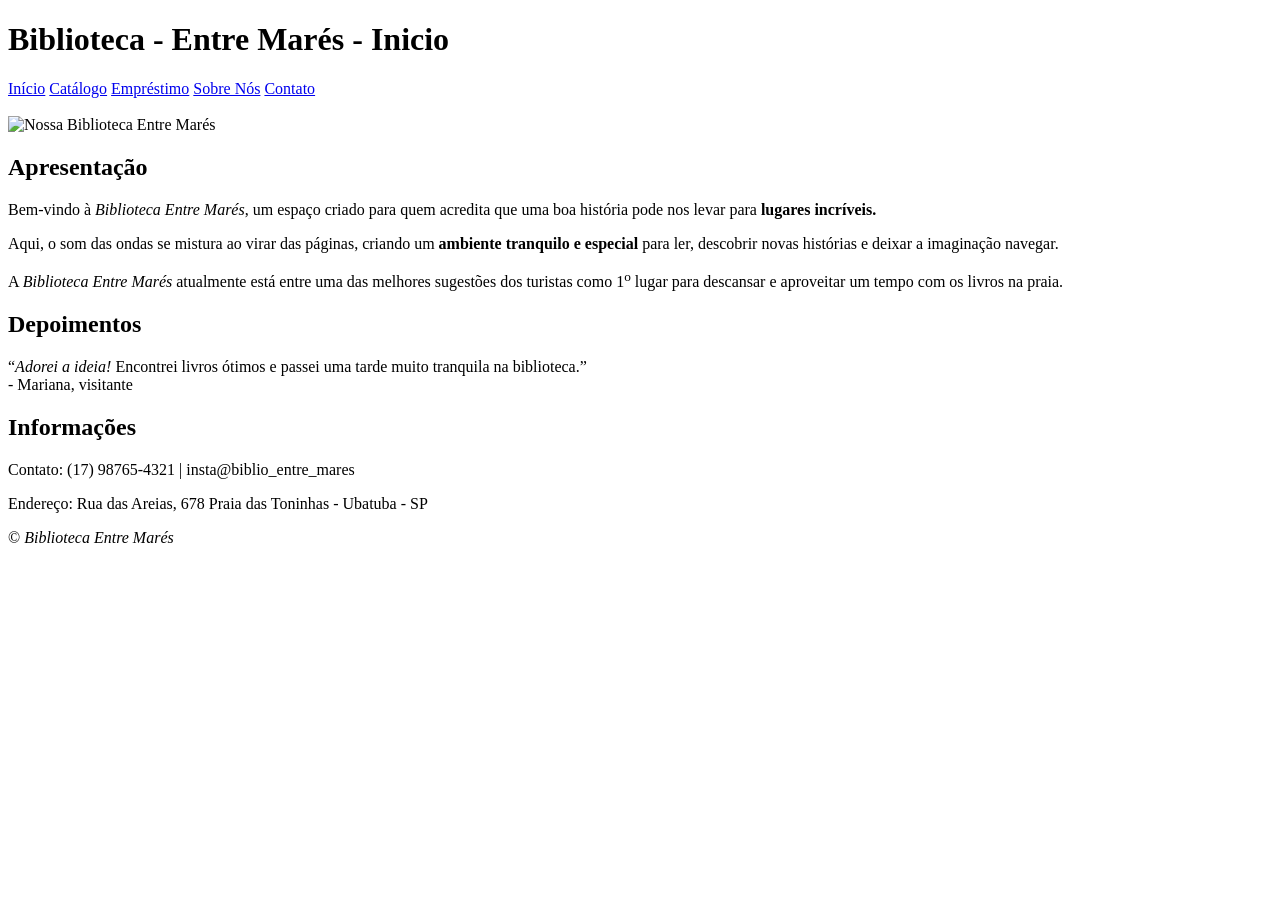
==== index.html @ 69a1bf42 "Estrutura HTML de partida (cópia da SD da SA06" ====
<!DOCTYPE html>
<html lang="pt-BR">
<head>
    <meta charset="UTF-8">
    <meta name="viewport" content="width=device-width, initial-scale=1.0">
    <title>Biblioteca - Entre Marés - Inicio</title>
</head>
<body>
     <header>
       <h1>Biblioteca - Entre Marés - Inicio</h1>
       <nav>
        <a href="index.html">Início</a>
        <a href="catalogo.html">Catálogo</a>
        <a href="emprestimo.html">Empréstimo</a>
        <a href="sobre.html">Sobre Nós</a>
        <a href="contato.html">Contato</a>
       </nav>
        <br>
         <img src="fachada-biblioteca-entre-marés.png" alt="Nossa Biblioteca Entre Marés" width="400">
    </header>

    <main>
        <section>
              <h2>Apresentação</h2>
            <p>
               Bem-vindo à <i>Biblioteca Entre Marés</i>, um espaço criado para quem acredita que uma boa história pode nos levar para <strong>lugares incríveis.</strong>
            </p>
            <p>
              Aqui, o som das ondas se mistura ao virar das páginas, criando um <strong>ambiente tranquilo e especial</strong> para ler, descobrir novas histórias e deixar a imaginação navegar.
            </p>
            <p>
               A <i>Biblioteca Entre Marés</i> atualmente está entre uma das melhores sugestões dos turistas como 1<sup>o</sup> lugar para descansar e aproveitar um tempo com os livros na praia.
            </p>
        </section>

         <article>
            <h2>Depoimentos</h2>
            <p>
               “<em>Adorei a ideia!</em> Encontrei livros ótimos e passei uma tarde muito tranquila na biblioteca.” <br> - Mariana, visitante
            </p>
        </article>

    </main>

    <footer>
        <h2>Informações</h2>
        <p>Contato: (17) 98765-4321 | insta@biblio_entre_mares</p>
        <p>Endereço: Rua das Areias, 678 Praia das Toninhas - Ubatuba - SP</p>
        <p>&copy; <i>Biblioteca Entre Marés</i></p>
    </footer>
</body>
</html>
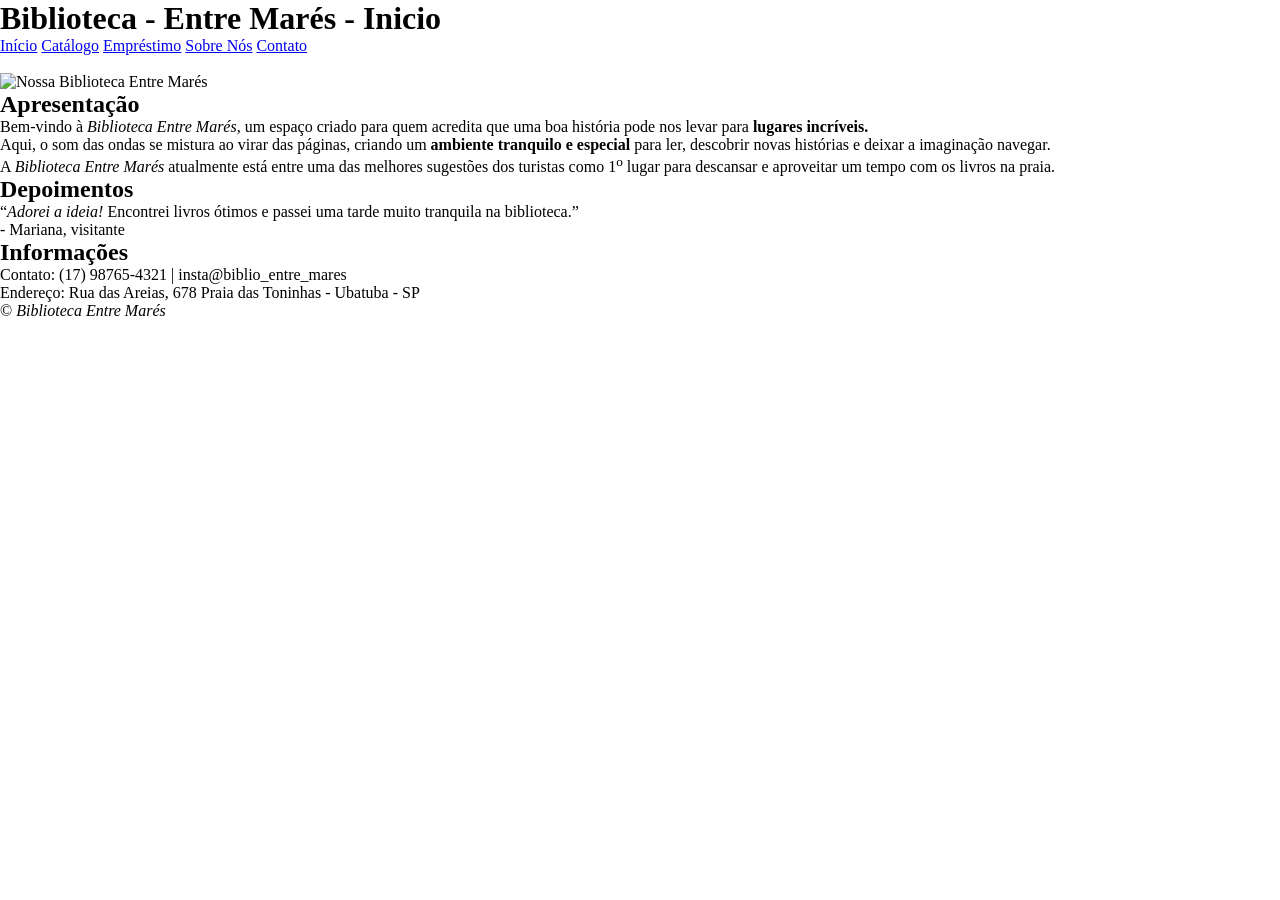
==== commit ecf077a6: "Reset universal e conexão do style.css" ====
--- a/index.html
+++ b/index.html
@@ -4,6 +4,7 @@
     <meta charset="UTF-8">
     <meta name="viewport" content="width=device-width, initial-scale=1.0">
     <title>Biblioteca - Entre Marés - Inicio</title>
+    <link rel="stylesheet" href="style.css">
 </head>
 <body>
      <header>
--- a/style.css
+++ b/style.css
@@ -0,0 +1,5 @@
+* {
+    margin:0;
+    padding: 0;
+    box-sizing: border-box;
+}
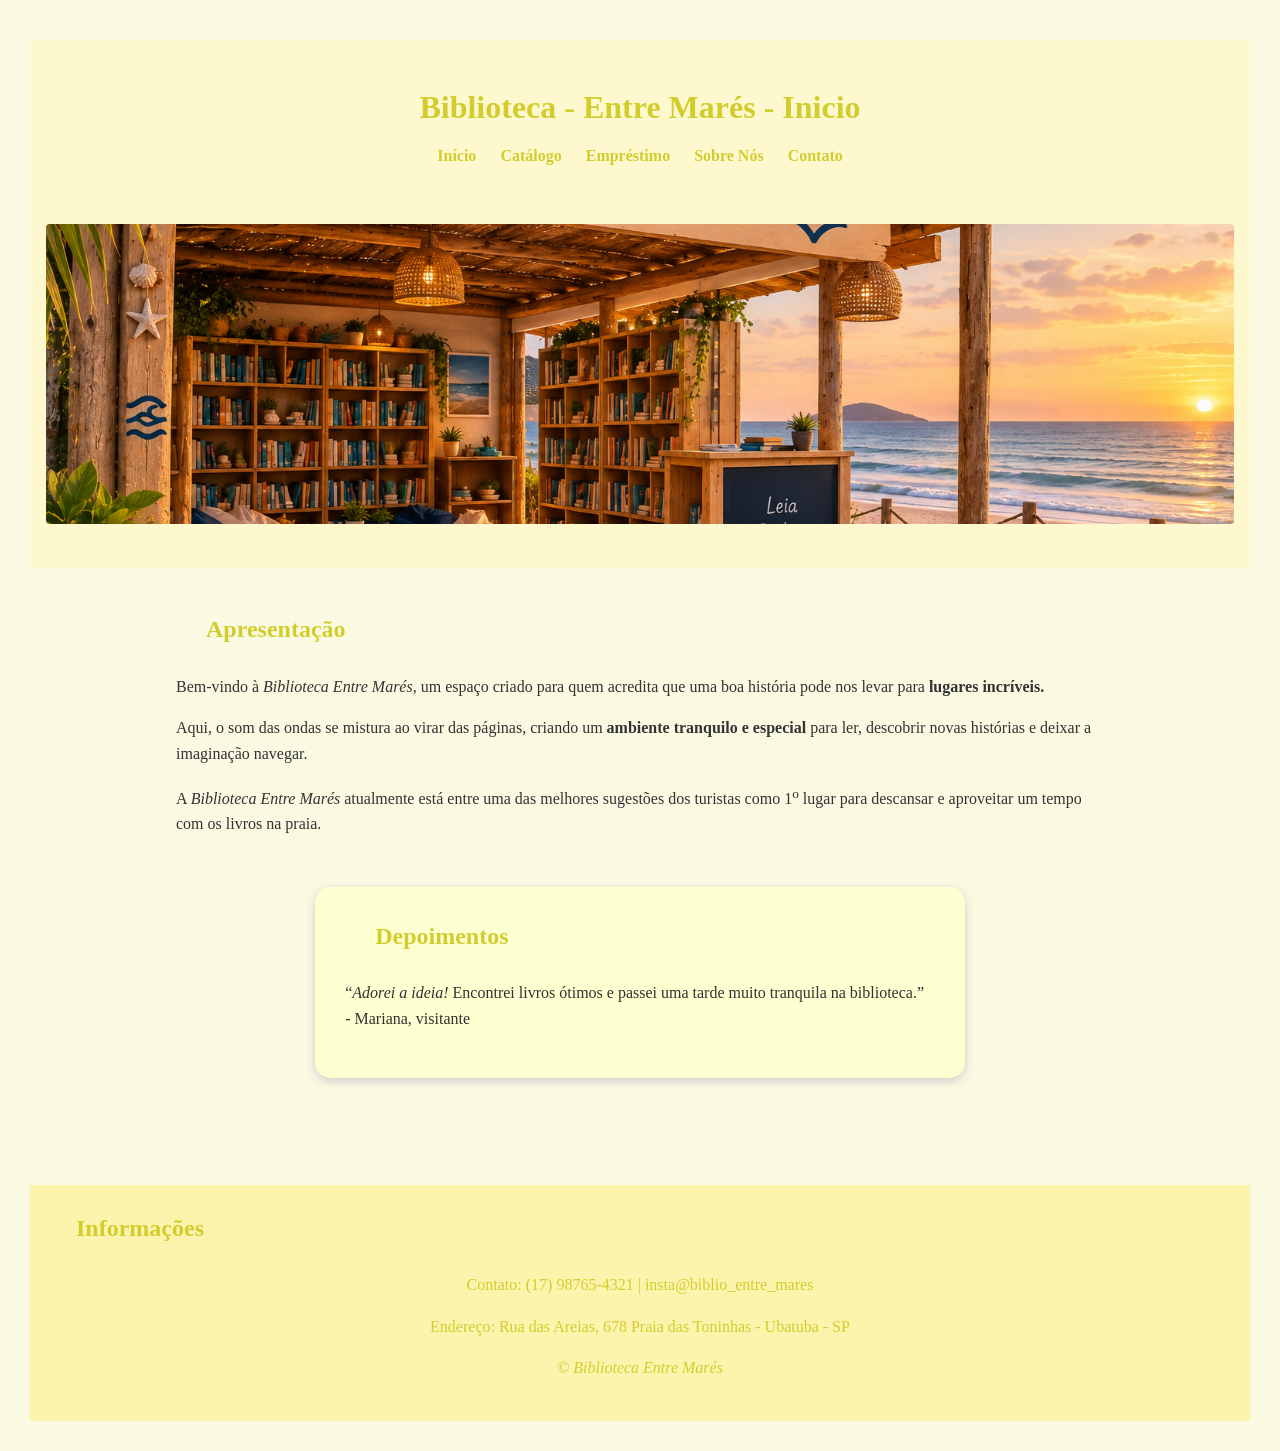
==== commit da79e076: "Seletores de classe, variantes e imagem de fundo (classe + ID)" ====
--- a/index.html
+++ b/index.html
@@ -17,7 +17,7 @@
         <a href="contato.html">Contato</a>
        </nav>
         <br>
-         <img src="fachada-biblioteca-entre-marés.png" alt="Nossa Biblioteca Entre Marés" width="400">
+        <div class="foto" id="foto-fachada"></div>
     </header>
 
     <main>
@@ -34,7 +34,7 @@
             </p>
         </section>
 
-         <article>
+         <article class="caixa">
             <h2>Depoimentos</h2>
             <p>
                “<em>Adorei a ideia!</em> Encontrei livros ótimos e passei uma tarde muito tranquila na biblioteca.” <br> - Mariana, visitante
--- a/style.css
+++ b/style.css
@@ -2,4 +2,187 @@
     margin:0;
     padding: 0;
     box-sizing: border-box;
+}
+
+body {
+    font-family:'Times New Roman', Times, serif;
+    background-color: #fafae3;
+    color: #333;
+    margin: 0;
+    padding: 30px;
+     line-height: 1.6;
+}
+
+
+h1 {
+    color: #d2cd2d;
+    text-align: center;
+    margin-bottom: 10px;
+    margin-top: 10px;
+}
+
+
+nav {
+    text-align: center;
+    margin-bottom: 30px;
+}
+
+
+nav a {
+    color: #d2cd2d;
+    text-decoration: none;
+    margin: 0px 10px;
+    font-weight: bold;
+}
+
+nav a:hover {
+    color:  #d3d324d8;
+    text-decoration:solid;
+}
+
+
+h2 {
+    color: #d2cd2d;
+    text-align:left;
+    padding: 0px 30px;
+    margin-bottom: 25px;
+}
+
+
+p {
+    line-height: 1.6;
+    margin-bottom: 16px;
+}
+
+
+header {
+    background-color: #fdf8ccea;
+    padding: 32px 16px;
+    text-align: center;
+    margin-bottom: 10px;
+    margin-top: 10px;
+}
+
+main {
+    max-width: 960px;
+    margin: 0 auto;
+    padding: 32px 16px;
+}
+
+footer {
+    text-align: center;
+    margin-top: 25px;
+    color:  #d2cd2d;
+    background-color:  #fcf4a8ea;
+    padding: 24px 16px;
+}
+
+a {
+    text-decoration: none;
+    color: #b3a700;
+}
+
+a:hover {
+    color:  #d3d324d8;
+    text-decoration:solid;
+}
+
+button {
+    background-color: #9d9d2a;
+    color: white;
+    border: none;
+    padding: 12px 20px;
+    border-radius: 6px;
+    cursor: pointer;
+    font-size: 16px;
+    font-family: Georgia, 'Times New Roman', Times, serif;
+}
+
+button:hover {
+    background-color: #7c7621;
+}
+
+table {
+    width: 80%;
+    margin: 30px auto;
+    background-color: #fffef0;
+    box-shadow: 0 4px 12px rgba(0, 0, 0, 0.15);
+    border-radius: 10px;
+    overflow: hidden;
+}
+
+th {
+    background-color:  #fdfaaf;
+    color:  #d2cd2d;
+    padding: 5px;
+    font-size: 18px;
+}
+
+td {
+    padding: 10px;
+}
+
+tr:hover {
+    background-color: #eee8a5;
+}
+
+label {
+    font-family: 'Times New Roman', Times, serif;
+}
+
+.campo,
+.opcao {
+    width: 100%;
+    padding: 10px;
+    margin: 6px 0 15px;
+    border: 1px solid #e4e4b8;
+    border-radius: 6px;
+    box-sizing: border-box;
+}
+
+.formulario {
+    background-color: white;
+    max-width: 500px;
+    margin: 20px auto;
+    padding: 25px;
+    border-radius: 12px;
+    box-shadow: 0 3px 10px rgba(0, 0, 0, 0.1);
+}
+
+.caixa {
+    background-color: rgb(252, 255, 207);
+    width: 70%;
+    margin: 50px auto;
+    padding: 30px;
+    border-radius: 15px;
+    box-shadow: 0 3px 10px #ccc;
+}
+
+.foto {
+    background-color: #ddd;
+    background-size: cover;
+    background-position: center;
+    height: 300px;
+    border-radius: 4px;
+    margin-bottom: 12px;
+}
+
+#sobre {
+    background-color: #ffffc8;
+    border-radius: 8px;
+    padding: 24px;
+}
+
+#pe {
+     padding: 24px 0px;
+}
+
+#emprestimo {
+    background-color: #ffffc8;
+    border-radius: 8px;
+    padding: 24px;
+}
+
+#foto-fachada {
+    background-image: url("fachada-biblioteca-entre-marés.png");
 }
